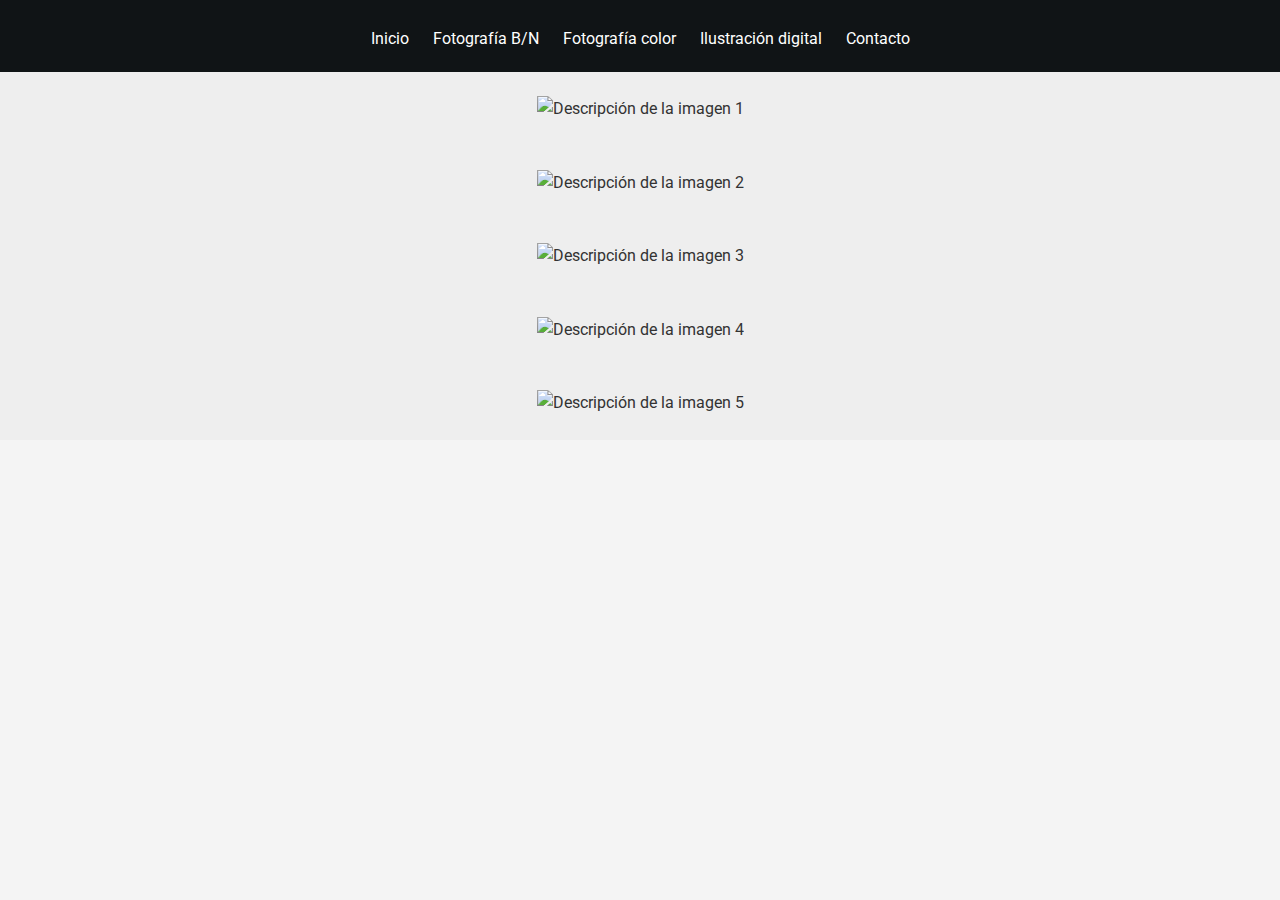
==== Fotografía C.html @ fe826b43 "web1" ====
<!DOCTYPE html>
<html lang="es">
<head>
    <meta charset="UTF-8">
    <meta name="viewport" content="width=device-width, initial-scale=1.0">
    <title>Proyecto 1</title>
    <link rel="stylesheet" href="styles.css">
</head>
<body>
    <header>
        <nav>
            <ul>
                <li><a href="index.html">Inicio</a></li>
                <li><a href="Fotografía BN.html">Fotografía B/N</a></li>
                <li><a href="Fotografía C.html">Fotografía color</a></li>
                <li><a href="Ilustración digital.html">Ilustración digital</a></li>
                <li><a href="contacto.html">Contacto</a></li>
            </ul>
        </nav>
    </header>
    <main>
        <div class="gallery">
            <div class="image-item">
                <img src="Imagenes/Color1.JPG" alt="Descripción de la imagen 1"height="50%" width="50%">
            </div>
            <div class="image-item">
                <img src="Imagenes/Color2.JPG" alt="Descripción de la imagen 2"height="50%" width="50%">
            </div>
            <div class="image-item">
                <img src="Imagenes/Color3.JPG" alt="Descripción de la imagen 3"height="50%" width="50%">
            </div>
            <div class="image-item">
                <img src="Imagenes/Color4.JPG" alt="Descripción de la imagen 4"height="50%" width="50%">
            </div>
            <div class="image-item">
                <img src="Imagenes/Color5.JPG" alt="Descripción de la imagen 5"height="50%" width="50%">
            </div>
        </div>
    </main>
</body>
</html>
---- styles.css ----
@import url('https://fonts.googleapis.com/css2?family=Roboto:wght@400;700&display=swap');

body {
    font-family: 'Roboto', sans-serif;
    margin: 0;
    padding: 0;
    line-height: 1.6;
    background-color: #f4f4f4;
    color: #333;
}
a:hover {
    color: #7a98aa
}

header {
    background: #101416;
    color: #ffffff;
    padding: 10px 0;
    text-align: center;
}

nav ul {
    height: 20px;
    list-style: none;
    padding: 0;
}

nav ul li {
    display: inline;
    margin: 0 10px;
}

nav ul li a {
    color: #ffffff;
    text-decoration: none;
}

.logo-container {
    display: flex;
    justify-content: center;
    align-items: center;
    flex-grow: 1;
    min-height: calc(100vh - 120px);
    background-color: #fff;
    margin: 0;
}

.gallery{
    text-align: center;
    object-fit: fill;
    background-color: aquamarine;
}
.image-item {
    padding: 24px;
    border: rgb(141, 0, 0);
    border: 3px;
    background-color: #eeeeee;
}
p{
    padding-left: 14px;
    text-align: left;
}
#CV{
    color: inherit;
}
#instagram{
    color: inherit
}

h3{
    padding: 14px;
}
.full-screen-logo {
    height: 100%;
    width: 100%;
}
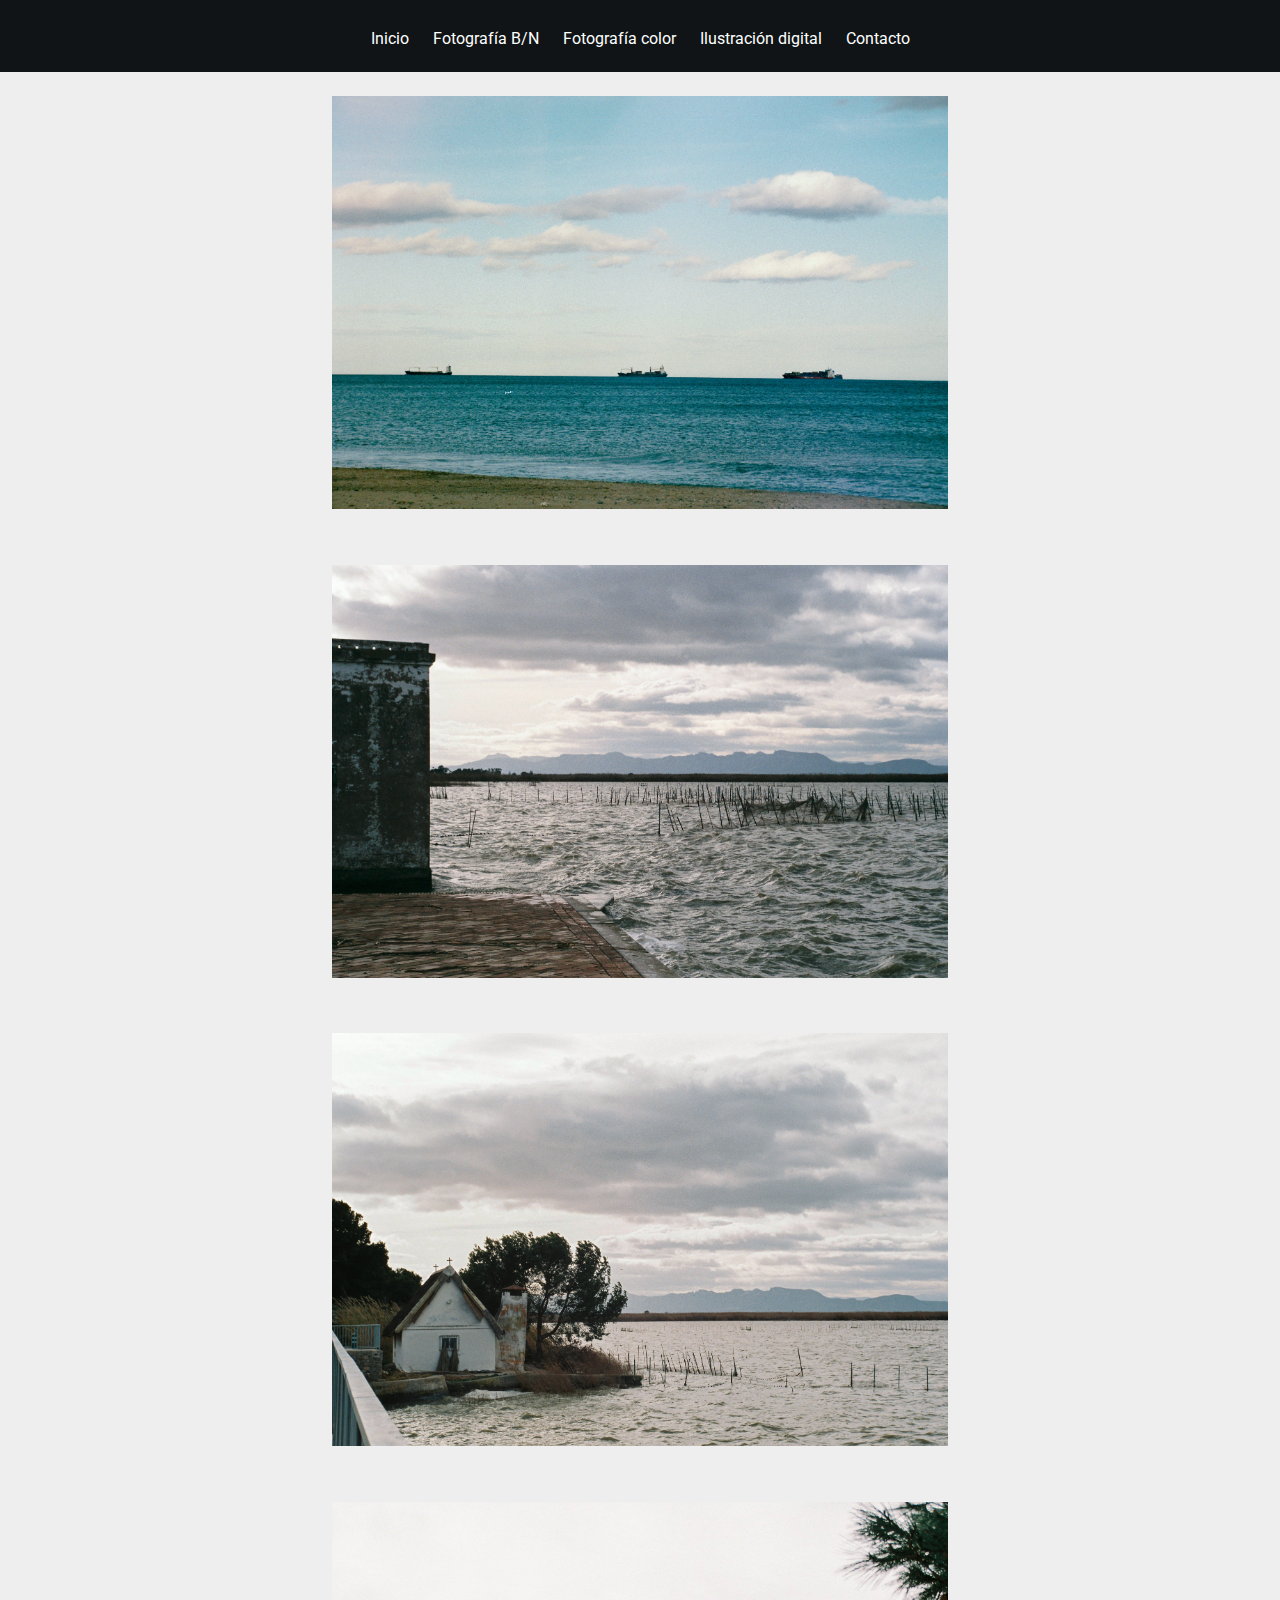
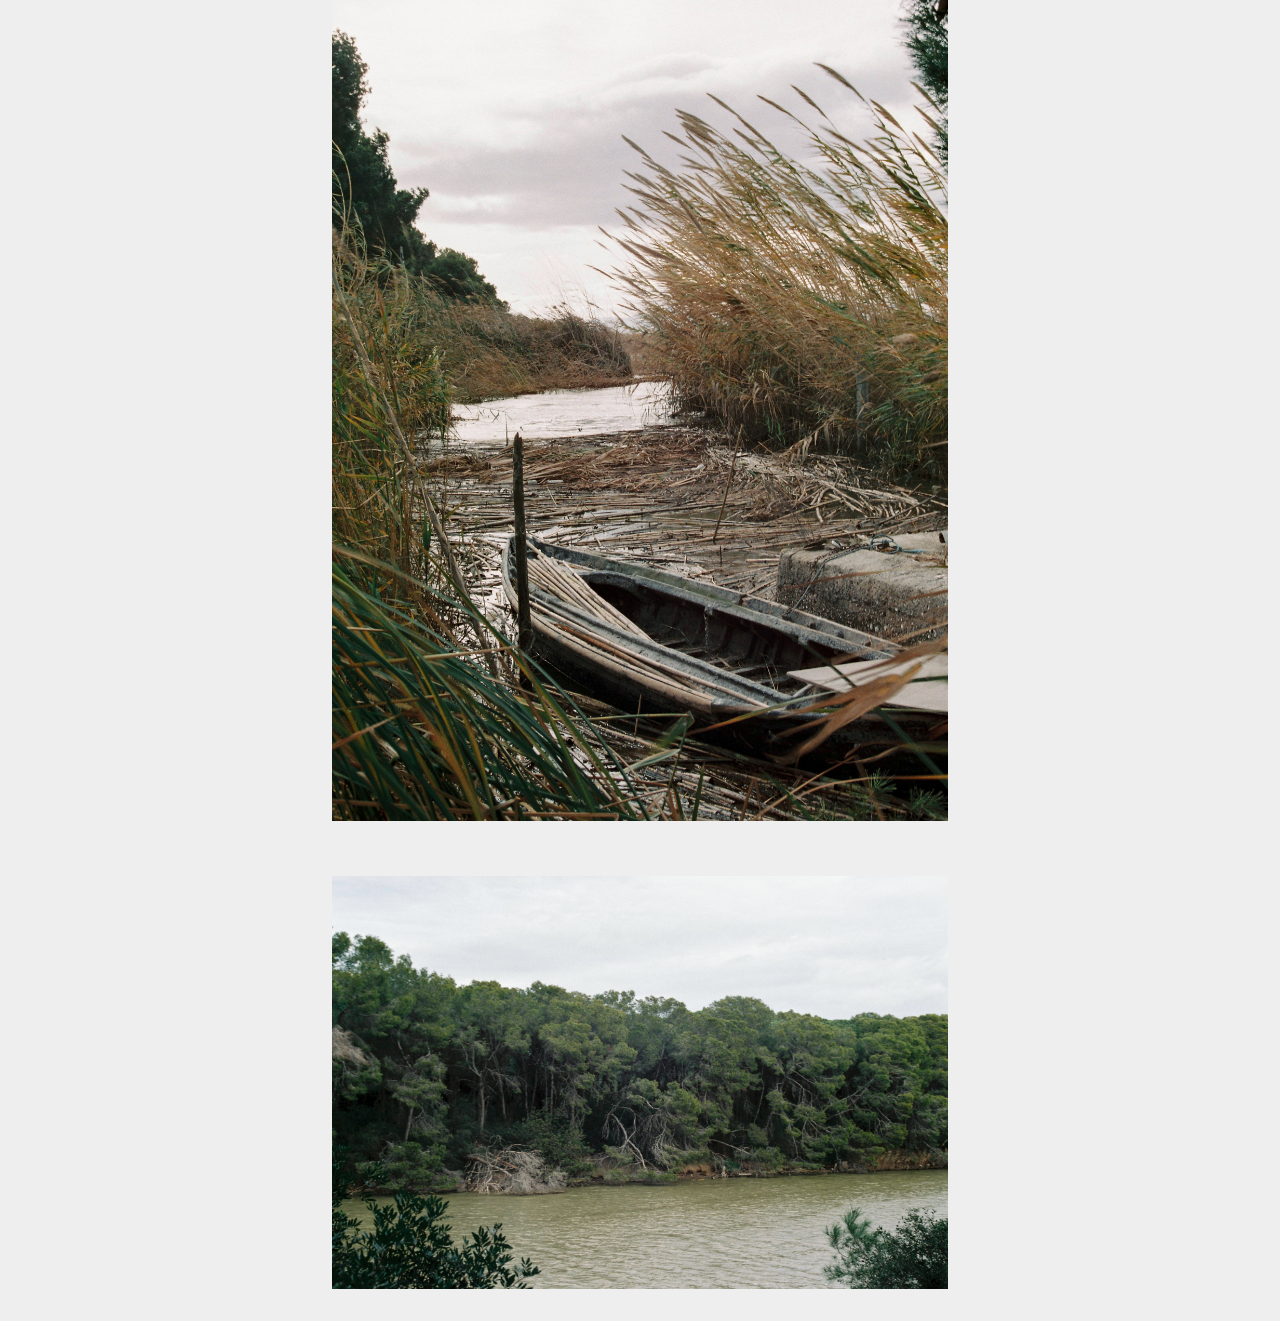
==== commit 5b6915ec: "Update Fotografía C.html" ====
--- a/Fotografía C.html
+++ b/Fotografía C.html
@@ -21,19 +21,19 @@
     <main>
         <div class="gallery">
             <div class="image-item">
-                <img src="Imagenes/Color1.JPG" alt="Descripción de la imagen 1"height="50%" width="50%">
+                <img src="Imagenes/Color1.jpg" alt="Descripción de la imagen 1"height="50%" width="50%">
             </div>
             <div class="image-item">
-                <img src="Imagenes/Color2.JPG" alt="Descripción de la imagen 2"height="50%" width="50%">
+                <img src="Imagenes/Color2.jpg" alt="Descripción de la imagen 2"height="50%" width="50%">
             </div>
             <div class="image-item">
-                <img src="Imagenes/Color3.JPG" alt="Descripción de la imagen 3"height="50%" width="50%">
+                <img src="Imagenes/Color3.jpg" alt="Descripción de la imagen 3"height="50%" width="50%">
             </div>
             <div class="image-item">
-                <img src="Imagenes/Color4.JPG" alt="Descripción de la imagen 4"height="50%" width="50%">
+                <img src="Imagenes/Color4.jpg" alt="Descripción de la imagen 4"height="50%" width="50%">
             </div>
             <div class="image-item">
-                <img src="Imagenes/Color5.JPG" alt="Descripción de la imagen 5"height="50%" width="50%">
+                <img src="Imagenes/Color5.jpg" alt="Descripción de la imagen 5"height="50%" width="50%">
             </div>
         </div>
     </main>
